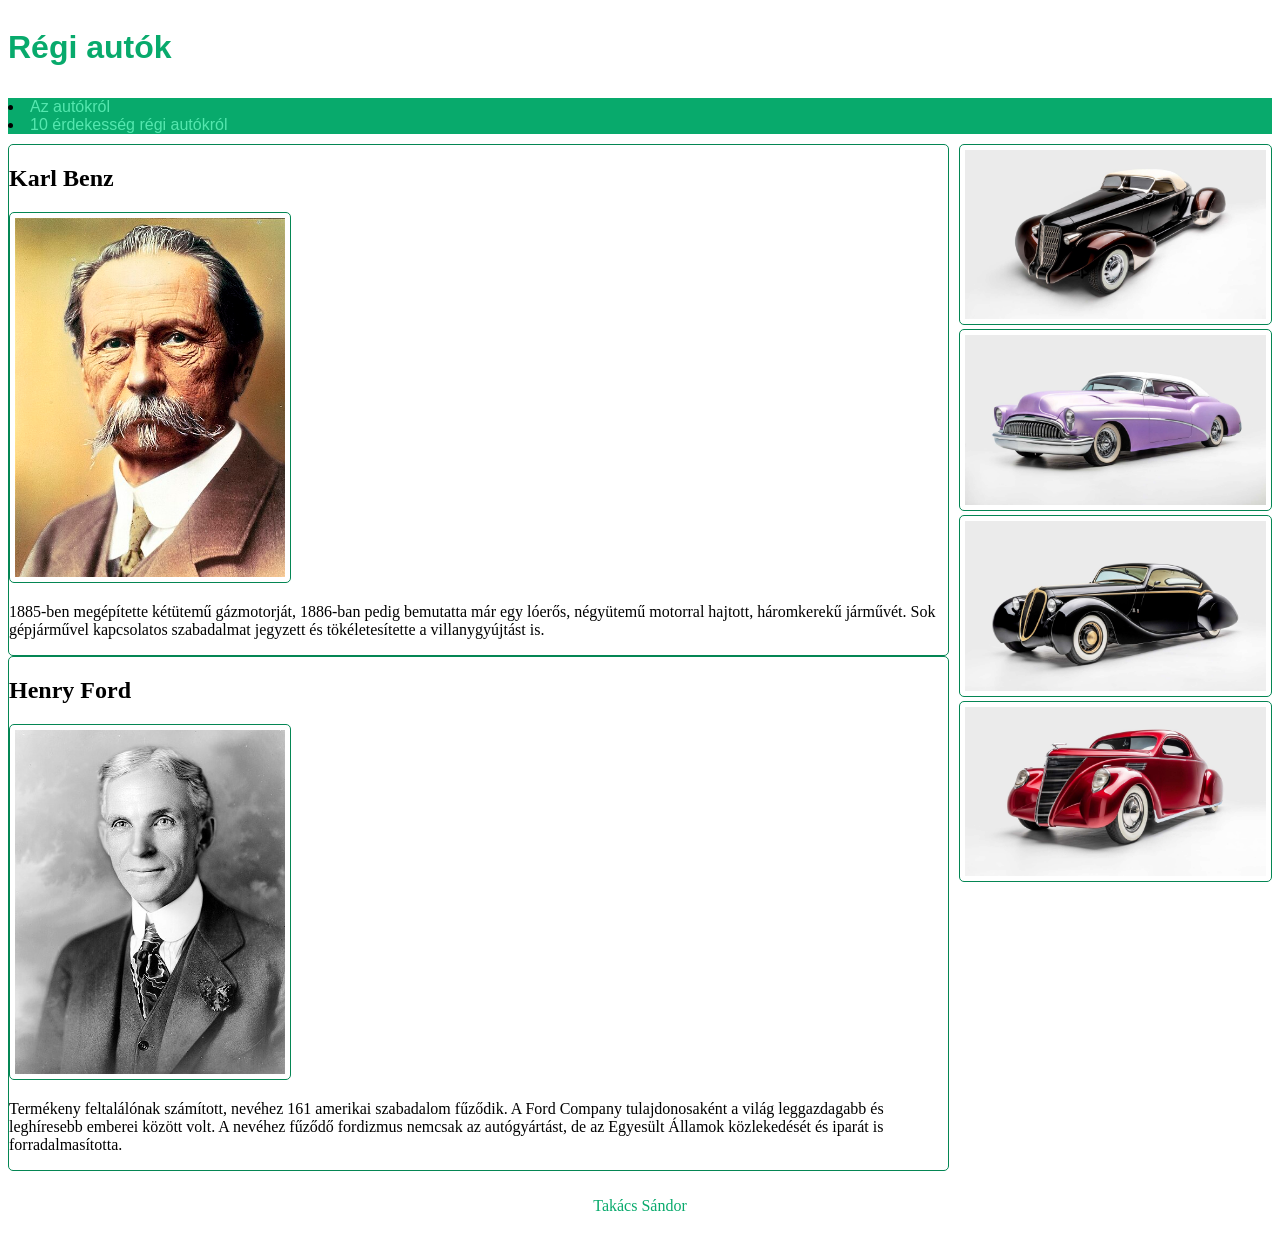
==== index.html @ 62a01425 "first commit" ====
<!DOCTYPE html>
<html lang="hu">
<head>
    <meta charset="UTF-8">
    <meta name="viewport" content="width=device-width, initial-scale=1.0">
    <title>Autók</title>
    <link rel="stylesheet" href="stilus.css">
</head>
<body>
    <main>
        <header><h1>Régi autók</h1></header>
        <nav>
            <li><a href="index.html">Az autókról</a></li>
            <li><a href="index.html">10 érdekesség régi autókról</a></li>
        </nav>
        <article>
            <div class="Benz"><h2>Karl Benz</h2>
                <img src="carl-benz.jpg" alt="Henry Ford" width="30%">
                <p>1885-ben megépítette kétütemű gázmotorját, 1886-ban pedig bemutatta már egy lóerős, négyütemű motorral hajtott, háromkerekű járművét. Sok gépjárművel kapcsolatos szabadalmat jegyzett és tökéletesítette a villanygyújtást is.</p>
            </div>
            <div class="Ford"><h2>Henry Ford</h2>
                <img src="henry-ford.jpg" alt="Karl Benz" width="30%">
                <p>Termékeny feltalálónak számított, nevéhez 161 amerikai szabadalom fűződik. A Ford Company tulajdonosaként a világ leggazdagabb és leghíresebb emberei között volt. A nevéhez fűződő fordizmus nemcsak az autógyártást, de az Egyesült Államok közlekedését és iparát is forradalmasította.</p>
            </div>
        </article> 
        <aside>
            <img src="sotet-barna-auto.jpg" alt="sötét barna autó" width="100%">
            <img src="vilagos-lila-auto.jpg" alt="világos lila autó" width="100%">
            <img src="fekete-auto.jpg" alt="fekete autó" width="100%">
            <img src="voros-auto.jpg" alt="vörös autó" width="100%">
        </aside>
        <footer><p>Takács Sándor</p></footer>
    </main>
</body>
</html>
---- stilus.css ----
*{
    box-sizing: border-box;
}

main{
    display: grid;
    grid-template-columns: 3fr 1fr;
    grid-template-areas: 
                        "h h"
                        "n n"
                        "ar as"
                        "f f";
    gap: 10px;
}

header{
    grid-area: h;
    color: rgb(8, 170, 108);
    font-family: 'Segoe UI', Tahoma, Geneva, Verdana, sans-serif;
    
}

nav{
    grid-area: n;
    background-color: rgb(8, 170, 108);
}

nav a:hover{
    color: rgb(4, 134, 84);
}

a{
    color: rgb(85, 231, 175);
    text-decoration: none;
    font-family: 'Segoe UI', Tahoma, Geneva, Verdana, sans-serif;
}

article{
    grid-area: ar;
}

aside{
    grid-area: as;
}

footer{
    grid-area: f;
    text-align: center;
    color: rgb(8, 170, 108);
}

.Benz{
    border: 1px solid rgb(4, 134, 84);
    border-radius: 5px;
}

.Ford{
    border: 1px solid rgb(4, 134, 84);
    border-radius: 5px;
}

img{
    border: 1px solid rgb(4, 134, 84);
    padding: 5px;
    border-radius: 5px;
}
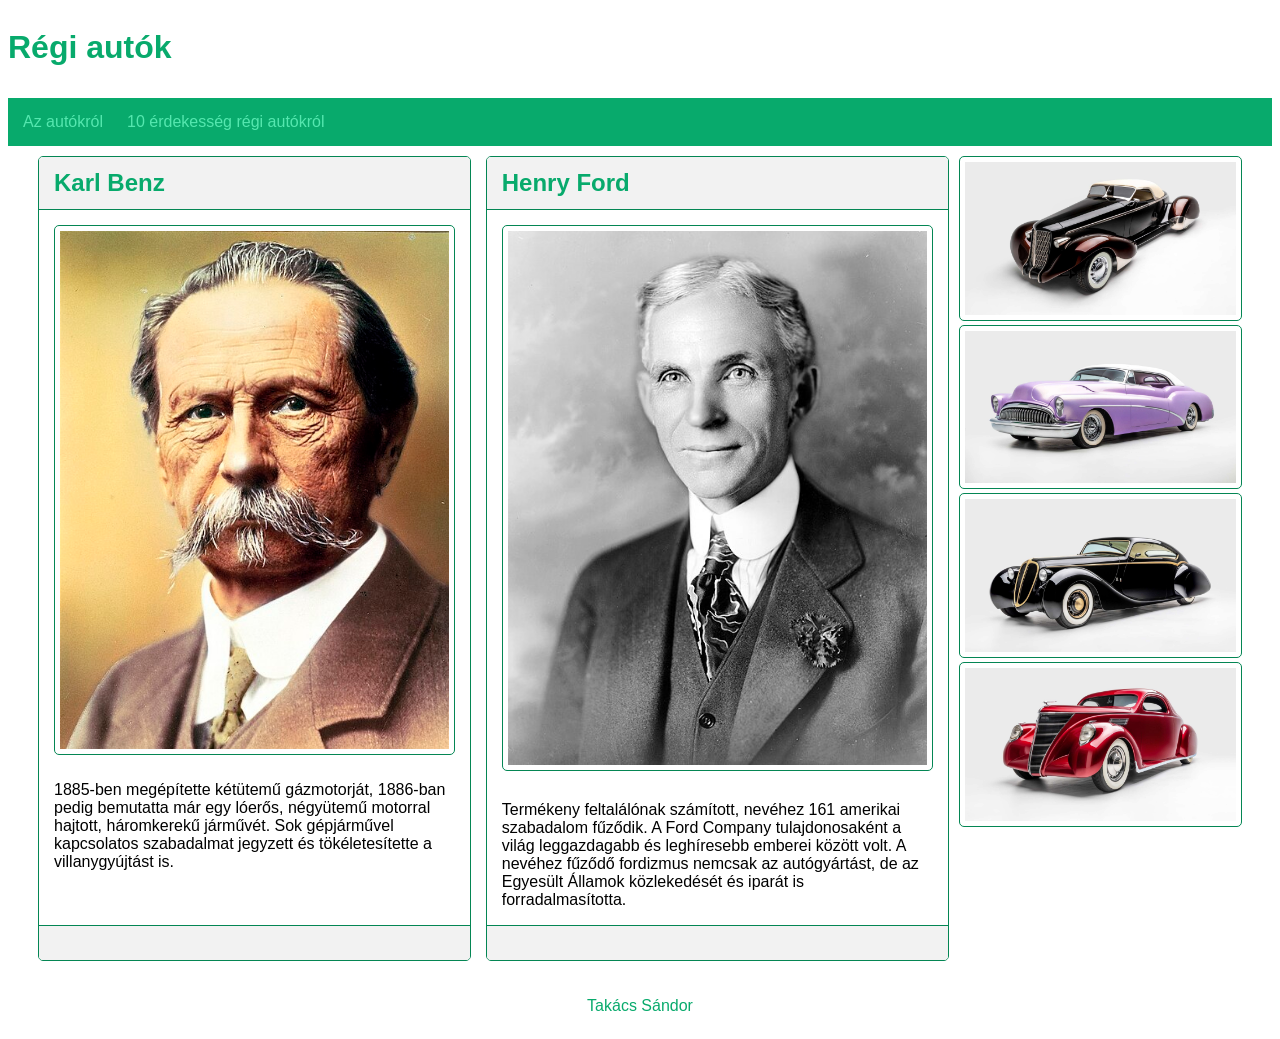
==== commit 4b48c118: "Valtoztatas" ====
--- a/index.html
+++ b/index.html
@@ -11,16 +11,18 @@
         <header><h1>Régi autók</h1></header>
         <nav>
             <li><a href="index.html">Az autókról</a></li>
-            <li><a href="index.html">10 érdekesség régi autókról</a></li>
+            <li><a href="index2.html">10 érdekesség régi autókról</a></li>
         </nav>
         <article>
             <div class="Benz"><h2>Karl Benz</h2>
-                <img src="carl-benz.jpg" alt="Henry Ford" width="30%">
+                <img src="carl-benz.jpg" alt="Karl Benz" width="30%">
                 <p>1885-ben megépítette kétütemű gázmotorját, 1886-ban pedig bemutatta már egy lóerős, négyütemű motorral hajtott, háromkerekű járművét. Sok gépjárművel kapcsolatos szabadalmat jegyzett és tökéletesítette a villanygyújtást is.</p>
+                <div class="also"></div>
             </div>
             <div class="Ford"><h2>Henry Ford</h2>
-                <img src="henry-ford.jpg" alt="Karl Benz" width="30%">
+                <img src="henry-ford.jpg" alt="Henry Ford" width="30%">
                 <p>Termékeny feltalálónak számított, nevéhez 161 amerikai szabadalom fűződik. A Ford Company tulajdonosaként a világ leggazdagabb és leghíresebb emberei között volt. A nevéhez fűződő fordizmus nemcsak az autógyártást, de az Egyesült Államok közlekedését és iparát is forradalmasította.</p>
+                <div class="also"></div>
             </div>
         </article> 
         <aside>
--- a/stilus.css
+++ b/stilus.css
@@ -23,6 +23,13 @@
 nav{
     grid-area: n;
     background-color: rgb(8, 170, 108);
+    padding: 15px;
+}
+
+nav li{
+    list-style-type: none;
+    display: inline;
+    margin-right: 20px;
 }
 
 nav a:hover{
@@ -37,10 +44,22 @@
 
 article{
     grid-area: ar;
+    display: grid;
+    grid-template-columns: 1fr 1fr;
+    gap: 15px;
+}
+
+article img{
+    width: calc(100% - 30px);
+    margin: 15px 15px 0 15px;
 }
 
 aside{
     grid-area: as;
+}
+
+aside img{
+    width: calc(100% - 30px);
 }
 
 footer{
@@ -52,11 +71,44 @@
 .Benz{
     border: 1px solid rgb(4, 134, 84);
     border-radius: 5px;
+    overflow: hidden;
+    margin-left: 30px;    
+    display: flex;
+    flex-direction: column;
+}
+
+.Benz h2{
+    color: rgb(8, 170, 108);
+    margin-left: 20px;
+    font-family: 'Segoe UI', Tahoma, Geneva, Verdana, sans-serif;
+    border-bottom: 1px solid rgb(4, 134, 84);
+    padding: 12px 15px;
+    margin: 0;
+    background-color: #f2f2f2;
 }
 
 .Ford{
     border: 1px solid rgb(4, 134, 84);
     border-radius: 5px;
+    overflow: hidden;
+}
+
+.Ford h2{
+    color: rgb(8, 170, 108);
+    margin-left: 20px;
+    font-family: 'Segoe UI', Tahoma, Geneva, Verdana, sans-serif;
+    border-bottom: 1px solid rgb(4, 134, 84);
+    padding: 12px 15px;
+    margin: 0;
+    background-color: #f2f2f2;
+    
+}
+
+.also{
+    border-top: 1px solid rgb(4, 134, 84);
+    height: 35px;
+    background-color: #f2f2f2;
+    margin-top: auto;
 }
 
 img{
@@ -64,3 +116,24 @@
     padding: 5px;
     border-radius: 5px;
 }
+
+p{
+    font-family: 'Segoe UI', Tahoma, Geneva, Verdana, sans-serif;
+    padding-left: 15px;
+    padding-right: 15px;
+    padding-top: 10px; 
+}
+
+@media screen and (max-width: 768px) {
+    main{
+        grid-template-columns: 1fr;
+        grid-template-areas: 
+                            "h"
+                            "n"
+                            "ar"
+                            "as"
+                            "f";
+    gap: 10px;
+    }
+    
+}
